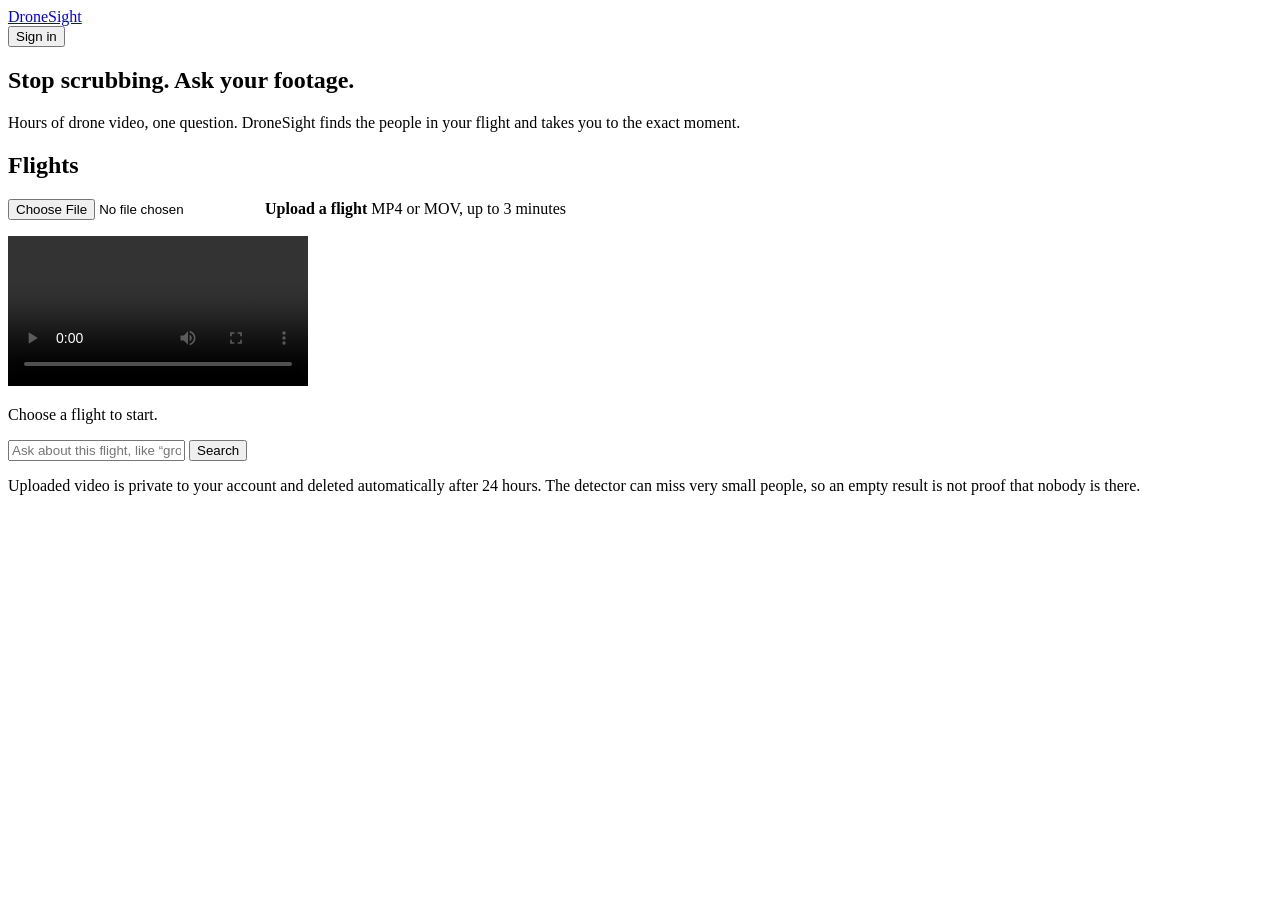
==== dronesight/app/static/index.html @ d3934aae "Add DroneSight web app, experiments and deployment files FastAPI backend with Argon2 logins, rate li" ====
<!doctype html>
<html lang="en">
<head>
  <meta charset="utf-8">
  <meta name="viewport" content="width=device-width, initial-scale=1">
  <title>DroneSight: search drone footage in plain English</title>
  <meta name="description" content="Ask a question about your drone footage and jump straight to the moments that matter.">
  <link rel="stylesheet" href="/style.css">
</head>
<body>
  <header class="topbar">
    <a class="brand" href="/"><span class="brand-mark" aria-hidden="true"></span>DroneSight</a>
    <div class="account">
      <span id="who" class="muted"></span>
      <button id="signin" class="ghost">Sign in</button>
      <button id="signout" class="ghost" hidden>Sign out</button>
    </div>
  </header>

  <main>
    <section class="hero">
      <h1>Stop scrubbing. Ask your footage.</h1>
      <p>Hours of drone video, one question. DroneSight finds the people in your flight and takes you to the exact moment.</p>
    </section>

    <section class="workspace">
      <aside class="library">
        <h2>Flights</h2>
        <ul id="videos" class="video-list"></ul>
        <p id="empty" class="muted" hidden>No flights yet. Upload one to begin.</p>
        <label id="drop" class="drop" tabindex="0">
          <input id="file" type="file" accept="video/mp4,video/quicktime,video/x-matroska,.mp4,.mov,.mkv">
          <strong>Upload a flight</strong>
          <span class="muted">MP4 or MOV, up to 3 minutes</span>
        </label>
        <p id="upload-status" class="status" role="status"></p>
      </aside>

      <section class="viewer">
        <div class="stage">
          <video id="player" controls playsinline preload="metadata"></video>
          <canvas id="overlay" aria-hidden="true"></canvas>
          <p id="placeholder" class="placeholder">Choose a flight to start.</p>
        </div>
        <form id="ask" class="ask">
          <input id="question" maxlength="300" autocomplete="off" aria-label="Your question"
                 placeholder="Ask about this flight, like “groups of people”">
          <button class="primary" type="submit">Search</button>
        </form>
        <div id="examples" class="chips" aria-label="Example questions"></div>
        <p id="answer" class="answer" role="status"></p>
        <ol id="clips" class="clips"></ol>
      </section>
    </section>

    <p class="fineprint">Uploaded video is private to your account and deleted automatically after 24 hours.
      The detector can miss very small people, so an empty result is not proof that nobody is there.</p>
  </main>

  <dialog id="auth">
    <form id="auth-form" method="dialog">
      <h2 id="auth-title">Sign in</h2>
      <label>Email <input id="email" type="email" required maxlength="254" autocomplete="email"></label>
      <label>Password <input id="password" type="password" required minlength="10" maxlength="128" autocomplete="current-password"></label>
      <p id="auth-error" class="error" role="alert"></p>
      <button class="primary" type="submit" id="auth-submit">Sign in</button>
      <button class="link" type="button" id="auth-switch">New here? Create an account</button>
      <button class="link" type="button" id="auth-close">Cancel</button>
    </form>
  </dialog>
  <script src="/app.js" defer></script>
</body>
</html>
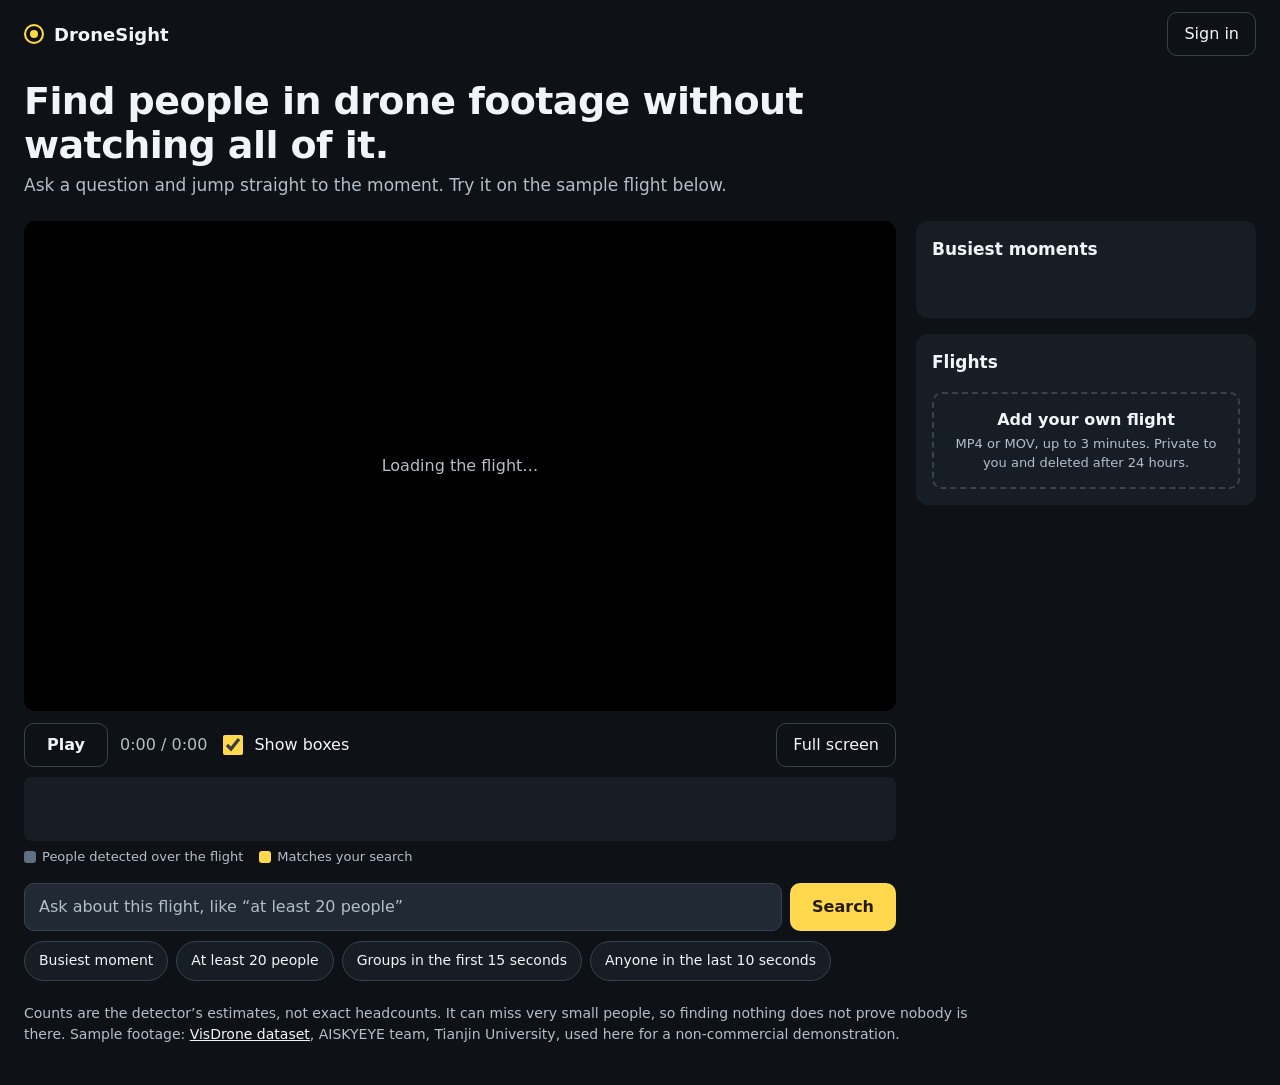
==== commit 2864fdd3: "Rebuild the page around the video and publish a static edition Boxes stay on during playback, a time" ====
--- a/dronesight/app/static/index.html
+++ b/dronesight/app/static/index.html
@@ -1,73 +1,99 @@
 <!doctype html>
-<html lang="en">
+<html lang="en" data-edition="server">
 <head>
   <meta charset="utf-8">
   <meta name="viewport" content="width=device-width, initial-scale=1">
-  <title>DroneSight: search drone footage in plain English</title>
-  <meta name="description" content="Ask a question about your drone footage and jump straight to the moments that matter.">
-  <link rel="stylesheet" href="/style.css">
+  <title>DroneSight: find people in drone footage</title>
+  <meta name="description" content="Ask a question about drone footage and jump straight to the moments that matter.">
+  <link rel="icon" href="favicon.svg" type="image/svg+xml">
+  <link rel="stylesheet" href="style.css">
 </head>
 <body>
   <header class="topbar">
-    <a class="brand" href="/"><span class="brand-mark" aria-hidden="true"></span>DroneSight</a>
-    <div class="account">
-      <span id="who" class="muted"></span>
-      <button id="signin" class="ghost">Sign in</button>
-      <button id="signout" class="ghost" hidden>Sign out</button>
+    <a class="brand" href="./"><span class="brand-mark" aria-hidden="true"></span>DroneSight</a>
+    <div id="account" class="account">
+      <span id="who" class="who"></span>
+      <button id="signin" class="quiet" type="button">Sign in</button>
+      <button id="signout" class="quiet" type="button" hidden>Sign out</button>
     </div>
   </header>
 
   <main>
-    <section class="hero">
-      <h1>Stop scrubbing. Ask your footage.</h1>
-      <p>Hours of drone video, one question. DroneSight finds the people in your flight and takes you to the exact moment.</p>
+    <section class="intro">
+      <h1>Find people in drone footage without watching all of it.</h1>
+      <p>Ask a question and jump straight to the moment. Try it on the sample flight below.</p>
     </section>
 
-    <section class="workspace">
-      <aside class="library">
-        <h2>Flights</h2>
-        <ul id="videos" class="video-list"></ul>
-        <p id="empty" class="muted" hidden>No flights yet. Upload one to begin.</p>
-        <label id="drop" class="drop" tabindex="0">
-          <input id="file" type="file" accept="video/mp4,video/quicktime,video/x-matroska,.mp4,.mov,.mkv">
-          <strong>Upload a flight</strong>
-          <span class="muted">MP4 or MOV, up to 3 minutes</span>
-        </label>
-        <p id="upload-status" class="status" role="status"></p>
-      </aside>
+    <div class="work">
+      <section class="player" aria-label="Flight video">
+        <div id="stage" class="stage">
+          <video id="player" playsinline muted preload="auto"></video>
+          <canvas id="overlay" aria-hidden="true"></canvas>
+          <p id="live" class="live" hidden></p>
+          <p id="placeholder" class="placeholder">Loading the flight…</p>
+        </div>
 
-      <section class="viewer">
-        <div class="stage">
-          <video id="player" controls playsinline preload="metadata"></video>
-          <canvas id="overlay" aria-hidden="true"></canvas>
-          <p id="placeholder" class="placeholder">Choose a flight to start.</p>
+        <div class="controls">
+          <button id="play" class="control" type="button">Play</button>
+          <span id="time" class="time">0:00 / 0:00</span>
+          <label class="toggle"><input id="show-boxes" type="checkbox" checked> Show boxes</label>
+          <button id="fullscreen" class="control quiet-control" type="button">Full screen</button>
         </div>
-        <form id="ask" class="ask">
-          <input id="question" maxlength="300" autocomplete="off" aria-label="Your question"
-                 placeholder="Ask about this flight, like “groups of people”">
+
+        <div class="timeline">
+          <canvas id="activity" aria-hidden="true"></canvas>
+          <input id="seek" type="range" min="0" max="0" step="0.05" value="0" aria-label="Position in the flight">
+        </div>
+        <p class="legend"><span class="key"></span> People detected over the flight <span class="key match"></span> Matches your search</p>
+
+        <form id="ask" class="ask" role="search">
+          <label class="sr-only" for="question">Ask about this flight</label>
+          <input id="question" maxlength="300" autocomplete="off" placeholder="Ask about this flight, like “at least 20 people”">
           <button class="primary" type="submit">Search</button>
         </form>
         <div id="examples" class="chips" aria-label="Example questions"></div>
-        <p id="answer" class="answer" role="status"></p>
-        <ol id="clips" class="clips"></ol>
       </section>
-    </section>
 
-    <p class="fineprint">Uploaded video is private to your account and deleted automatically after 24 hours.
-      The detector can miss very small people, so an empty result is not proof that nobody is there.</p>
+      <aside class="side">
+        <section class="panel" aria-labelledby="results-title">
+          <h2 id="results-title">Busiest moments</h2>
+          <p id="answer" class="answer" role="status"></p>
+          <ol id="clips" class="clips"></ol>
+        </section>
+
+        <section class="panel" aria-labelledby="flights-title">
+          <h2 id="flights-title">Flights</h2>
+          <ul id="videos" class="video-list"></ul>
+          <div id="upload-area">
+            <label id="drop" class="drop">
+              <input id="file" type="file" accept="video/mp4,video/quicktime,video/x-matroska,.mp4,.mov,.mkv">
+              <strong>Add your own flight</strong>
+              <span>MP4 or MOV, up to 3 minutes. Private to you and deleted after 24 hours.</span>
+            </label>
+            <p id="upload-status" class="status" role="status"></p>
+          </div>
+          <p id="static-note" class="status" hidden>This free edition shows one sample flight, with its detections already computed.</p>
+        </section>
+      </aside>
+    </div>
+
+    <p class="fineprint">Counts are the detector’s estimates, not exact headcounts. It can miss very small people, so finding nothing does not prove nobody is there.
+      Sample footage: <a href="https://github.com/VisDrone/VisDrone-Dataset">VisDrone dataset</a>, AISKYEYE team, Tianjin University, used here for a non-commercial demonstration.</p>
   </main>
 
   <dialog id="auth">
     <form id="auth-form" method="dialog">
       <h2 id="auth-title">Sign in</h2>
+      <p id="auth-why" class="status"></p>
       <label>Email <input id="email" type="email" required maxlength="254" autocomplete="email"></label>
-      <label>Password <input id="password" type="password" required minlength="10" maxlength="128" autocomplete="current-password"></label>
+      <label>Password <input id="password" type="password" required minlength="10" maxlength="128" autocomplete="current-password" aria-describedby="password-hint"></label>
+      <p id="password-hint" class="hint">At least 10 characters.</p>
       <p id="auth-error" class="error" role="alert"></p>
       <button class="primary" type="submit" id="auth-submit">Sign in</button>
       <button class="link" type="button" id="auth-switch">New here? Create an account</button>
       <button class="link" type="button" id="auth-close">Cancel</button>
     </form>
   </dialog>
-  <script src="/app.js" defer></script>
+  <script type="module" src="app.js"></script>
 </body>
 </html>
--- a/dronesight/app/static/style.css
+++ b/dronesight/app/static/style.css
@@ -0,0 +1,307 @@
+:root {
+  --bg: #0e1217;
+  --panel: #171d25;
+  --panel-2: #212a34;
+  --line: #36424f;
+  --text: #f2f5f8;
+  --muted: #b3bec9;
+  --accent: #ffd84d;
+  --accent-ink: #231c00;
+  --danger: #ff9a92;
+  --radius: 12px;
+  --tap: 44px;
+}
+
+* { box-sizing: border-box; }
+[hidden] { display: none !important; }
+
+body {
+  margin: 0;
+  background: var(--bg);
+  color: var(--text);
+  font: 16px/1.5 system-ui, -apple-system, "Segoe UI", Roboto, sans-serif;
+}
+
+button, input { font: inherit; }
+button { cursor: pointer; }
+:focus-visible { outline: 3px solid var(--accent); outline-offset: 2px; }
+
+.sr-only {
+  position: absolute;
+  width: 1px;
+  height: 1px;
+  overflow: hidden;
+  clip-path: inset(50%);
+  white-space: nowrap;
+}
+
+.topbar {
+  display: flex;
+  align-items: center;
+  justify-content: space-between;
+  gap: 16px;
+  max-width: 1320px;
+  margin: 0 auto;
+  padding: 12px 24px;
+}
+
+.brand {
+  display: flex;
+  align-items: center;
+  gap: 10px;
+  min-height: var(--tap);
+  color: var(--text);
+  font-size: 18px;
+  font-weight: 700;
+  text-decoration: none;
+}
+
+.brand-mark {
+  width: 20px;
+  height: 20px;
+  border: 2px solid var(--accent);
+  border-radius: 50%;
+  box-shadow: inset 0 0 0 4px var(--bg), inset 0 0 0 9px var(--accent);
+}
+
+.account { display: flex; align-items: center; gap: 12px; min-width: 0; }
+.who { overflow: hidden; color: var(--muted); font-size: 14px; text-overflow: ellipsis; white-space: nowrap; }
+
+.quiet, .control {
+  flex: none;
+  min-height: var(--tap);
+  padding: 0 16px;
+  color: var(--text);
+  white-space: nowrap;
+  background: transparent;
+  border: 1px solid var(--line);
+  border-radius: 10px;
+}
+
+.quiet:hover, .control:hover { border-color: var(--muted); }
+
+main { max-width: 1320px; margin: 0 auto; padding: 0 24px 40px; }
+
+.intro { padding: 12px 0 22px; }
+.intro h1 { max-width: 22em; margin: 0 0 6px; font-size: clamp(26px, 3.2vw, 38px); line-height: 1.15; letter-spacing: -0.015em; }
+.intro p { margin: 0; color: var(--muted); font-size: 17px; }
+
+.work { display: grid; grid-template-columns: minmax(0, 1fr) 340px; gap: 20px; align-items: start; }
+
+.stage { position: relative; aspect-ratio: 16 / 9; overflow: hidden; cursor: pointer; background: #000; border-radius: var(--radius); }
+.stage video { display: block; width: 100%; height: 100%; object-fit: contain; }
+.stage canvas { position: absolute; inset: 0; width: 100%; height: 100%; pointer-events: none; }
+.stage:fullscreen { border-radius: 0; }
+
+.live {
+  position: absolute;
+  top: 12px;
+  left: 12px;
+  margin: 0;
+  padding: 4px 12px;
+  color: var(--accent-ink);
+  font-weight: 650;
+  font-variant-numeric: tabular-nums;
+  pointer-events: none;
+  background: var(--accent);
+  border-radius: 8px;
+}
+
+.placeholder {
+  position: absolute;
+  inset: 0;
+  display: grid;
+  place-items: center;
+  margin: 0;
+  padding: 24px;
+  color: var(--muted);
+  text-align: center;
+  background: #000;
+}
+
+.controls { display: flex; flex-wrap: wrap; align-items: center; gap: 12px; margin-top: 12px; }
+.control { min-width: 84px; font-weight: 600; }
+.quiet-control { margin-left: auto; font-weight: 400; }
+.time { color: var(--muted); font-variant-numeric: tabular-nums; }
+.toggle { display: flex; align-items: center; gap: 8px; min-height: var(--tap); cursor: pointer; }
+.toggle input { width: 20px; height: 20px; accent-color: var(--accent); }
+
+.timeline { position: relative; height: 64px; margin-top: 10px; background: var(--panel); border-radius: 8px; }
+.timeline canvas { position: absolute; inset: 0; width: 100%; height: 100%; }
+
+.timeline input {
+  position: absolute;
+  inset: 0;
+  width: 100%;
+  height: 100%;
+  margin: 0;
+  cursor: pointer;
+  background: transparent;
+  opacity: 0;
+}
+
+.timeline:focus-within { outline: 3px solid var(--accent); outline-offset: 2px; }
+
+.legend { display: flex; flex-wrap: wrap; align-items: center; gap: 6px; margin: 6px 0 0; color: var(--muted); font-size: 13px; }
+.key { width: 12px; height: 12px; background: #5f7082; border-radius: 3px; }
+.key.match { margin-left: 10px; background: var(--accent); }
+
+.ask { display: flex; gap: 8px; margin-top: 16px; }
+
+.ask input, dialog input {
+  width: 100%;
+  min-height: 48px;
+  padding: 0 14px;
+  color: var(--text);
+  background: var(--panel-2);
+  border: 1px solid var(--line);
+  border-radius: 10px;
+}
+
+input::placeholder { color: var(--muted); opacity: 1; }
+
+.primary {
+  flex: none;
+  min-height: 48px;
+  padding: 0 22px;
+  color: var(--accent-ink);
+  font-weight: 700;
+  background: var(--accent);
+  border: 0;
+  border-radius: 10px;
+}
+
+.primary:hover { filter: brightness(1.08); }
+
+.link { min-height: var(--tap); padding: 4px; color: var(--muted); background: none; border: 0; text-decoration: underline; }
+
+.chips { display: flex; flex-wrap: wrap; gap: 8px; margin-top: 10px; }
+
+.chip {
+  min-height: 40px;
+  padding: 0 14px;
+  color: var(--text);
+  font-size: 14px;
+  background: var(--panel);
+  border: 1px solid var(--line);
+  border-radius: 999px;
+}
+
+.chip:hover { border-color: var(--accent); }
+
+.side { display: grid; gap: 16px; }
+.panel { padding: 16px; background: var(--panel); border-radius: var(--radius); }
+.panel h2 { margin: 0 0 6px; font-size: 17px; }
+
+.answer { min-height: 24px; margin: 0 0 10px; color: var(--muted); }
+
+.clips { display: grid; gap: 6px; margin: 0; padding: 0; list-style: none; }
+
+.clip {
+  display: grid;
+  grid-template-columns: 52px minmax(0, 1fr);
+  gap: 2px 10px;
+  align-items: center;
+  width: 100%;
+  min-height: var(--tap);
+  padding: 8px 12px;
+  color: var(--text);
+  text-align: left;
+  background: var(--panel-2);
+  border: 2px solid transparent;
+  border-radius: 10px;
+}
+
+.clip:hover { border-color: var(--line); }
+.clip[aria-current="true"] { border-color: var(--accent); }
+.clip time { font-weight: 700; font-variant-numeric: tabular-nums; }
+.meter { grid-column: 2; height: 4px; overflow: hidden; background: var(--line); border-radius: 2px; }
+.meter span { display: block; height: 100%; background: var(--accent); }
+
+.video-list { display: grid; gap: 6px; margin: 6px 0 10px; padding: 0; list-style: none; }
+.video-row { display: flex; gap: 6px; }
+
+.video-item {
+  display: grid;
+  flex: 1;
+  gap: 2px;
+  min-width: 0;
+  min-height: var(--tap);
+  padding: 8px 12px;
+  color: var(--text);
+  text-align: left;
+  background: var(--panel-2);
+  border: 2px solid transparent;
+  border-radius: 10px;
+}
+
+.video-item:hover { border-color: var(--line); }
+.video-item[aria-current="true"] { border-color: var(--accent); }
+.video-item span { overflow: hidden; text-overflow: ellipsis; white-space: nowrap; }
+.video-item small { color: var(--muted); }
+.video-item progress { width: 100%; height: 6px; accent-color: var(--accent); }
+
+.remove { flex: none; padding: 0 10px; color: var(--muted); font-size: 14px; background: none; border: 1px solid var(--line); border-radius: 10px; }
+.remove:hover { color: var(--danger); border-color: var(--danger); }
+
+.drop {
+  position: relative;
+  display: grid;
+  gap: 2px;
+  padding: 14px;
+  text-align: center;
+  cursor: pointer;
+  border: 2px dashed var(--line);
+  border-radius: 10px;
+}
+
+.drop:hover, .drop.over { border-color: var(--accent); }
+.drop:focus-within { outline: 3px solid var(--accent); outline-offset: 2px; }
+.drop input { position: absolute; inset: 0; width: 100%; height: 100%; cursor: pointer; opacity: 0; }
+.drop span { color: var(--muted); font-size: 13px; }
+
+.status { margin: 8px 0 0; color: var(--muted); font-size: 14px; }
+.status:empty { display: none; }
+
+.fineprint { max-width: 70em; margin: 22px 0 0; color: var(--muted); font-size: 14px; }
+
+dialog {
+  width: min(400px, calc(100vw - 32px));
+  padding: 24px;
+  color: var(--text);
+  background: var(--panel);
+  border: 1px solid var(--line);
+  border-radius: var(--radius);
+}
+
+dialog::backdrop { background: rgba(0, 0, 0, 0.7); }
+dialog h2 { margin: 0; }
+dialog form { display: grid; gap: 12px; }
+dialog label { display: grid; gap: 4px; font-size: 14px; color: var(--muted); }
+.hint { margin: -6px 0 0; color: var(--muted); font-size: 13px; }
+
+.error { margin: 0; color: var(--danger); font-size: 14px; }
+.error:empty { display: none; }
+
+@media (max-width: 1000px) {
+  .work { grid-template-columns: minmax(0, 1fr); }
+}
+
+@media (max-width: 620px) {
+  main { padding: 0 14px 32px; }
+  .topbar { padding: 8px 14px; }
+  .who { display: none; }
+  .intro { padding: 4px 0 14px; }
+  .intro p { font-size: 15px; }
+  .quiet-control { display: none; }
+  .ask { flex-direction: row; }
+  .primary { padding: 0 16px; }
+  .chips { flex-wrap: nowrap; margin-right: -14px; padding-right: 14px; overflow-x: auto; scrollbar-width: none; }
+  .chip { flex: none; }
+}
+
+@media (prefers-reduced-motion: no-preference) {
+  .clip, .video-item, .chip { transition: border-color 0.15s; }
+}
+
+.fineprint a { color: var(--text); }
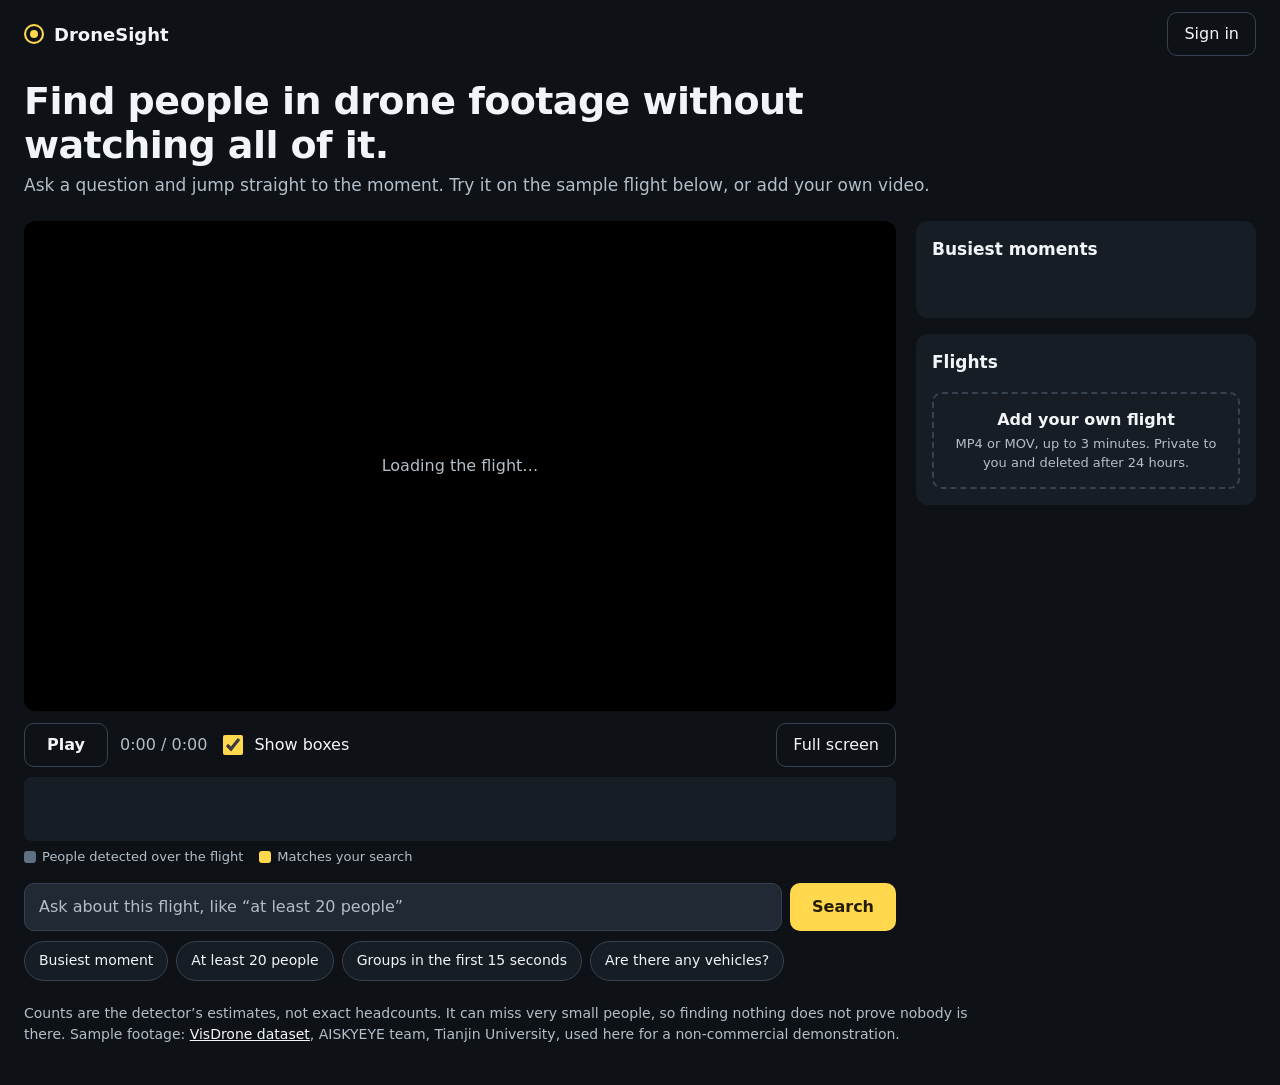
==== commit 38d77792: "Analyse visitors' videos in their browser and use sharper mission scenes The free site has no server" ====
--- a/dronesight/app/static/index.html
+++ b/dronesight/app/static/index.html
@@ -21,7 +21,7 @@
   <main>
     <section class="intro">
       <h1>Find people in drone footage without watching all of it.</h1>
-      <p>Ask a question and jump straight to the moment. Try it on the sample flight below.</p>
+      <p>Ask a question and jump straight to the moment. Try it on the sample flight below, or add your own video.</p>
     </section>
 
     <div class="work">
@@ -68,11 +68,10 @@
             <label id="drop" class="drop">
               <input id="file" type="file" accept="video/mp4,video/quicktime,video/x-matroska,.mp4,.mov,.mkv">
               <strong>Add your own flight</strong>
-              <span>MP4 or MOV, up to 3 minutes. Private to you and deleted after 24 hours.</span>
+              <span id="upload-hint">MP4 or MOV, up to 3 minutes. Private to you and deleted after 24 hours.</span>
             </label>
             <p id="upload-status" class="status" role="status"></p>
           </div>
-          <p id="static-note" class="status" hidden>This free edition shows one sample flight, with its detections already computed.</p>
         </section>
       </aside>
     </div>
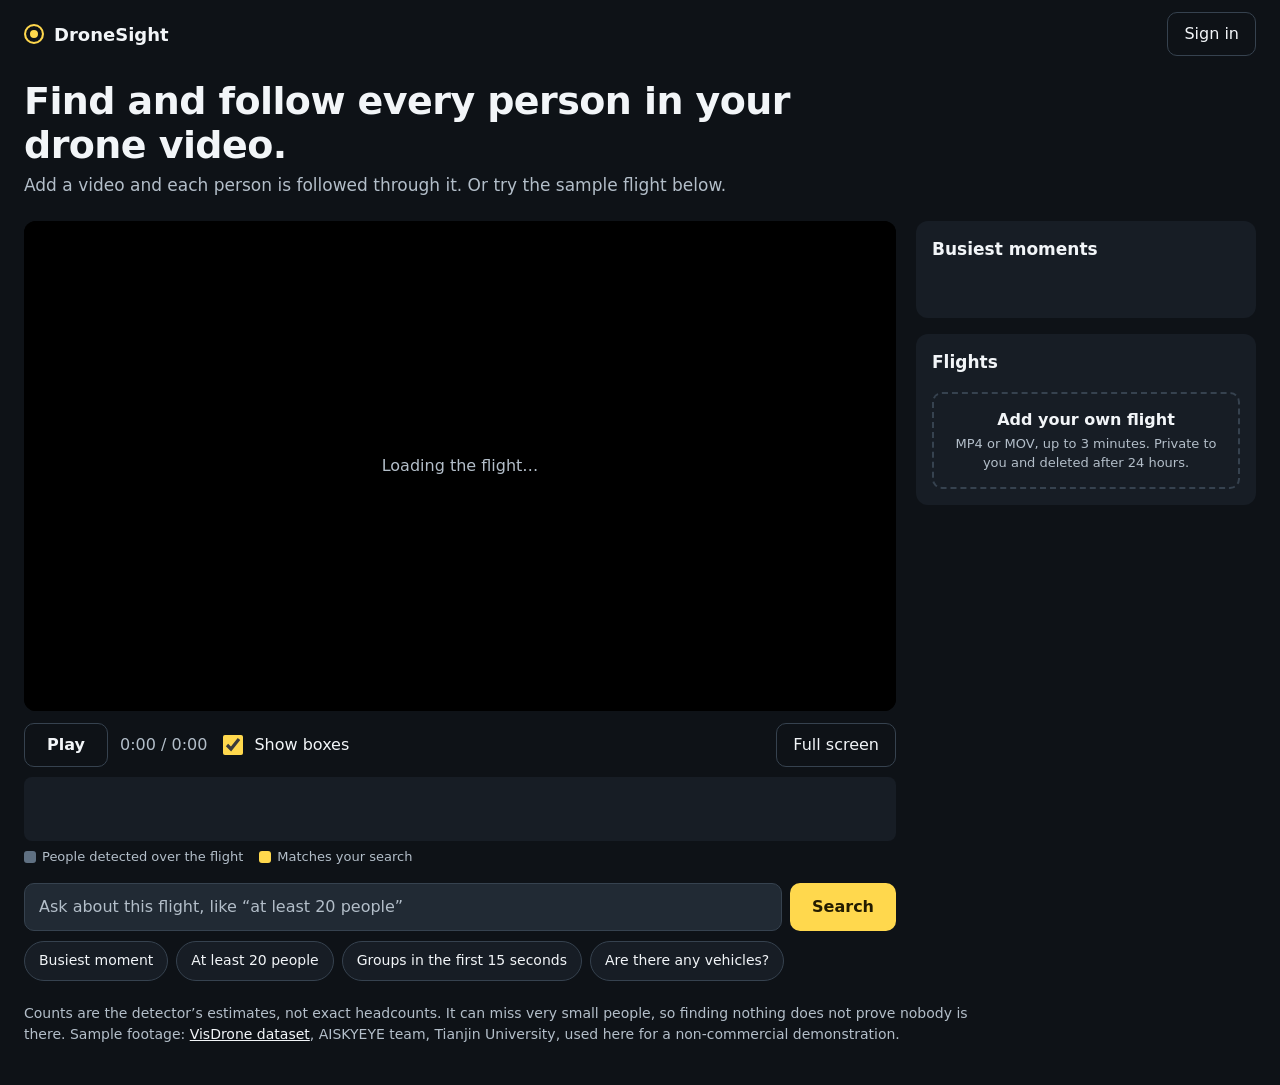
==== commit 0b536203: "Follow people through visitors' videos and make upload the front page Co-Authored-By: Claude Opus 5." ====
--- a/dronesight/app/static/index.html
+++ b/dronesight/app/static/index.html
@@ -3,8 +3,8 @@
 <head>
   <meta charset="utf-8">
   <meta name="viewport" content="width=device-width, initial-scale=1">
-  <title>DroneSight: find people in drone footage</title>
-  <meta name="description" content="Ask a question about drone footage and jump straight to the moments that matter.">
+  <title>DroneSight: find and follow people in drone video</title>
+  <meta name="description" content="Add a drone video and every person in it is found and followed, on your own device.">
   <link rel="icon" href="favicon.svg" type="image/svg+xml">
   <link rel="stylesheet" href="style.css">
 </head>
@@ -20,8 +20,8 @@
 
   <main>
     <section class="intro">
-      <h1>Find people in drone footage without watching all of it.</h1>
-      <p>Ask a question and jump straight to the moment. Try it on the sample flight below, or add your own video.</p>
+      <h1>Find and follow every person in your drone video.</h1>
+      <p>Add a video and each person is followed through it. Or try the sample flight below.</p>
     </section>
 
     <div class="work">
